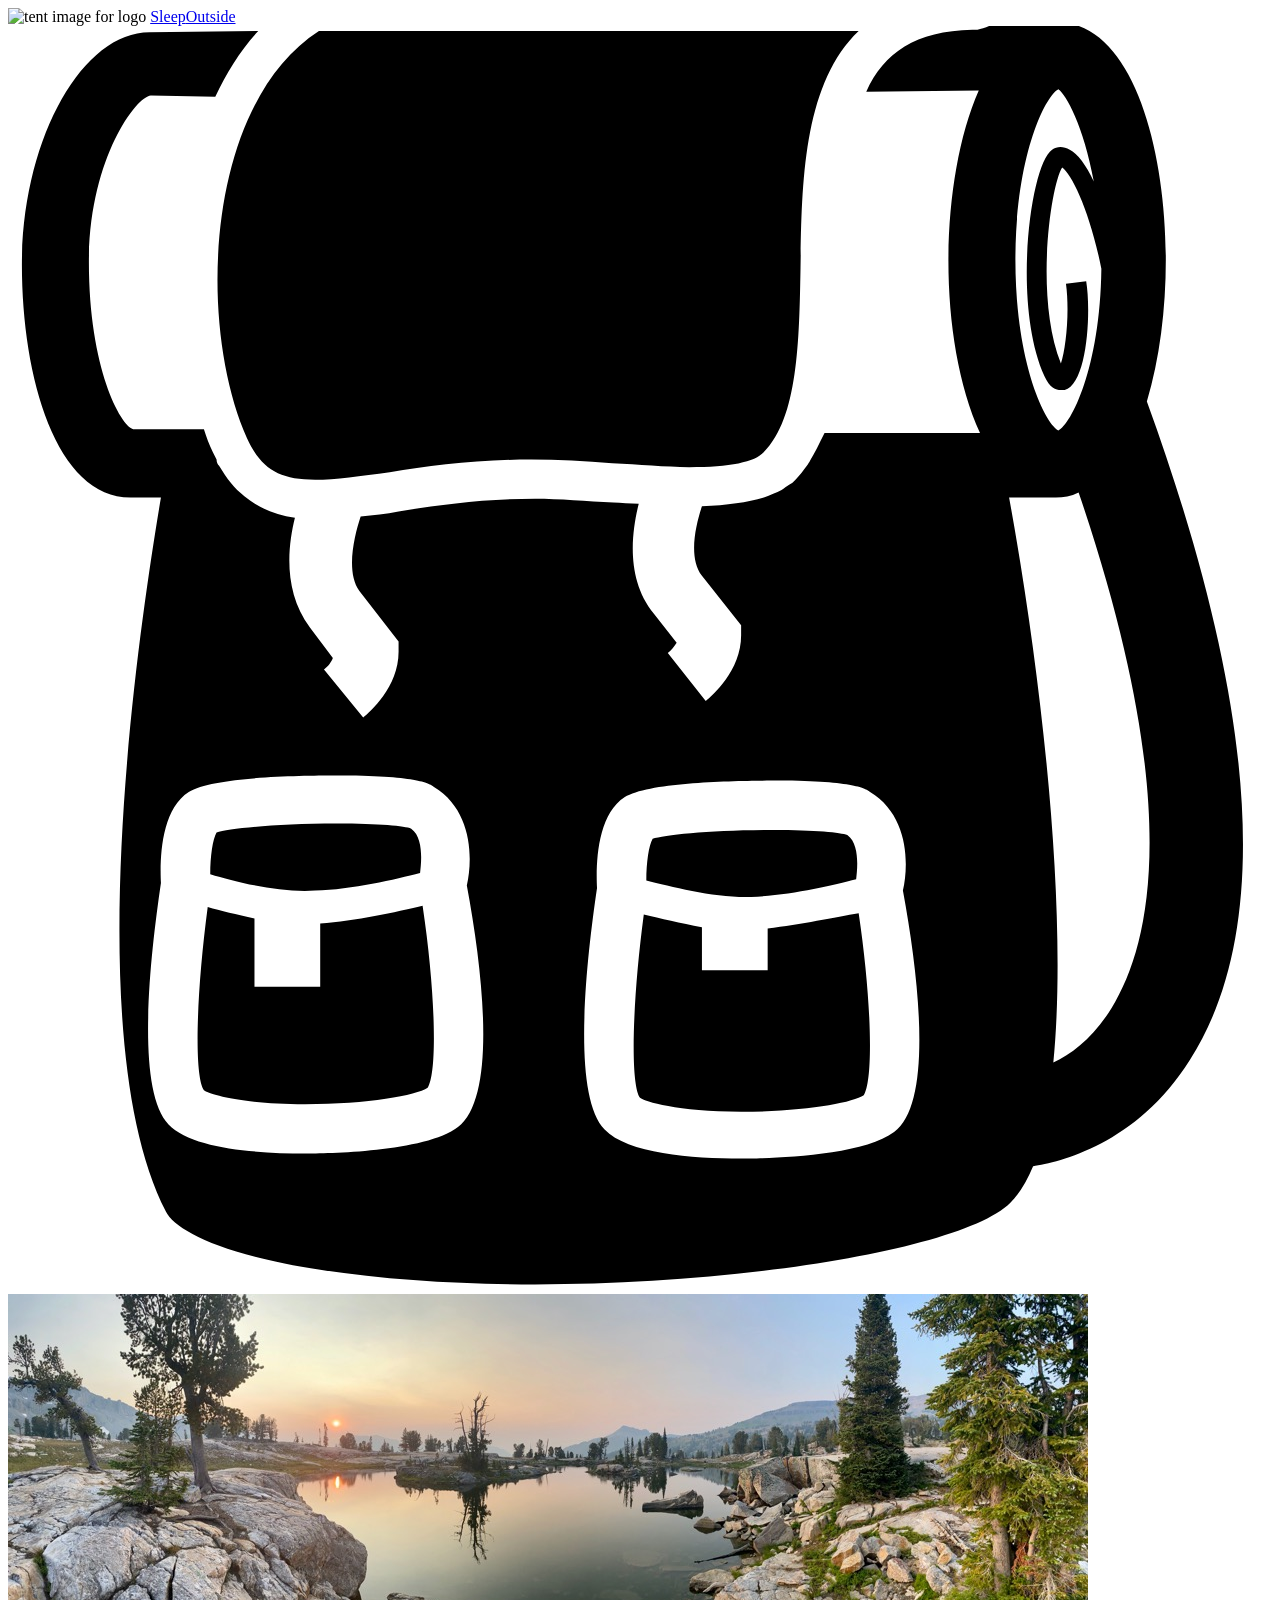
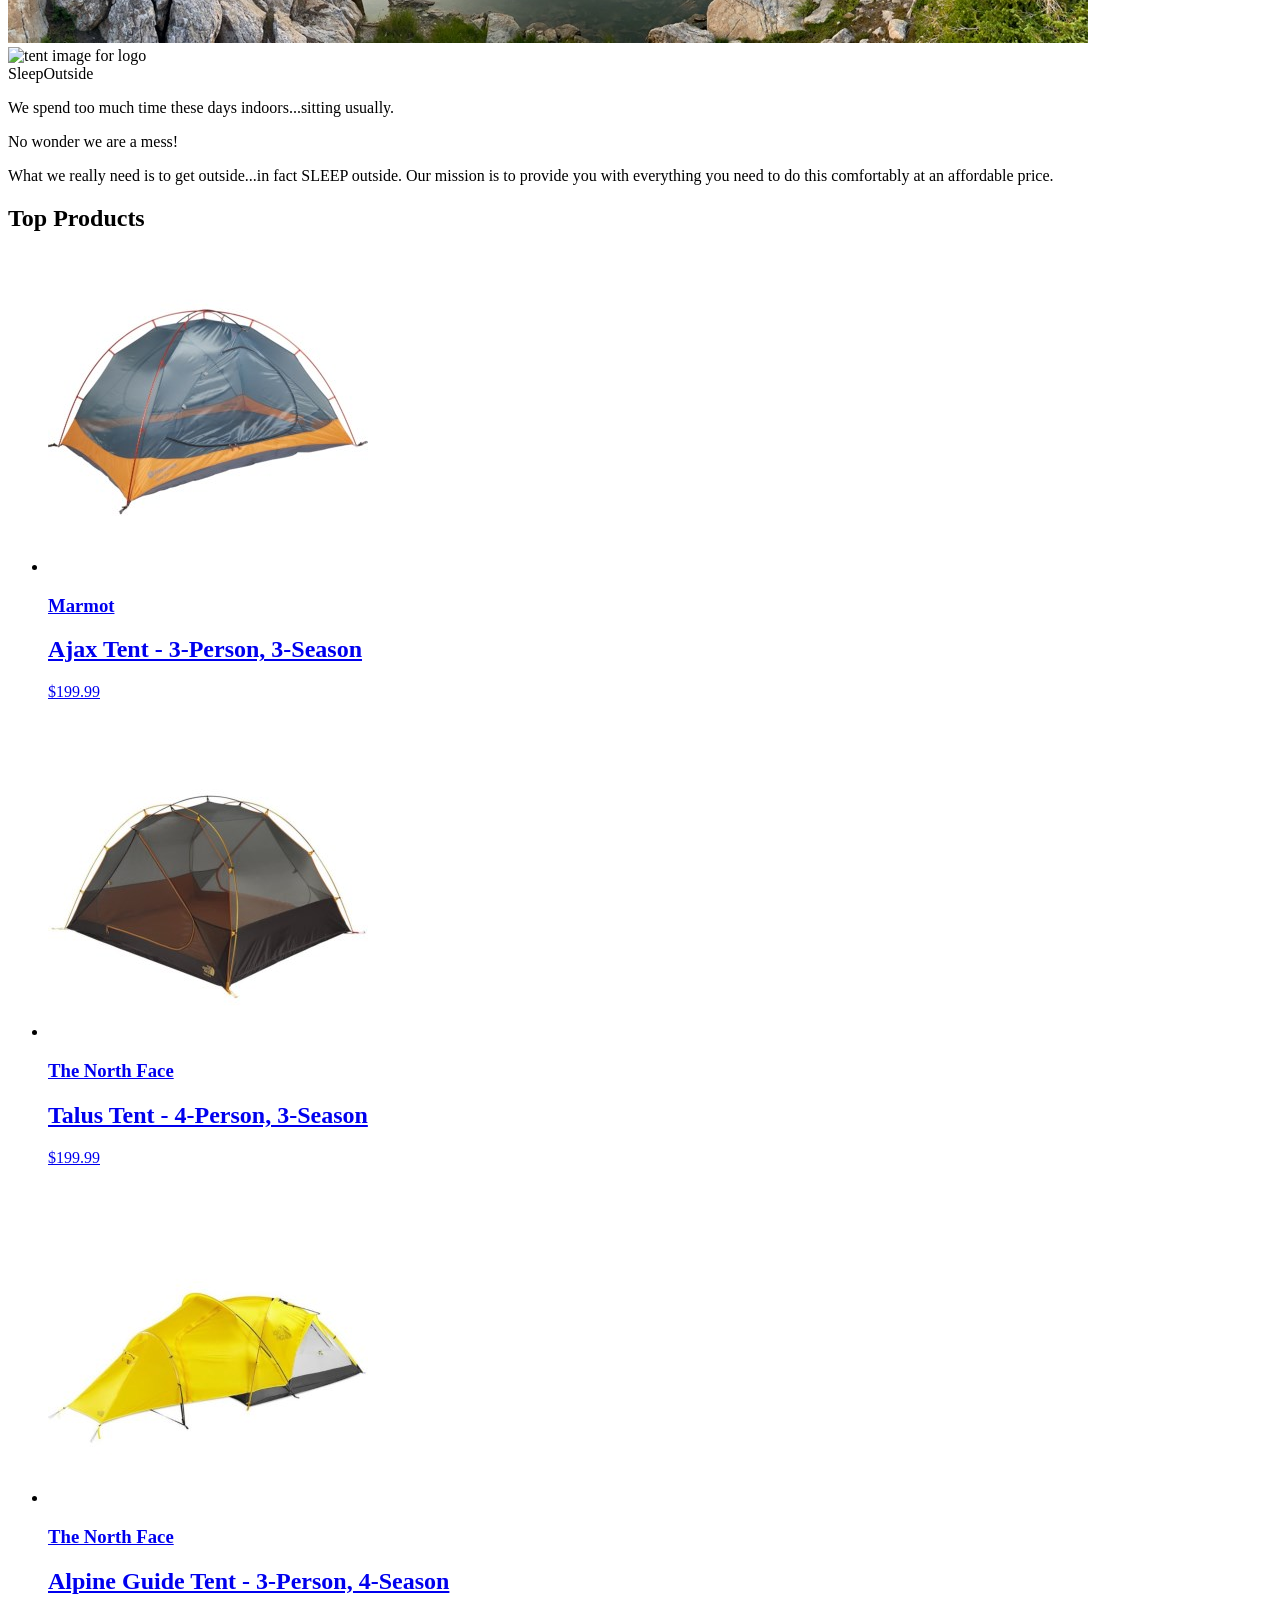
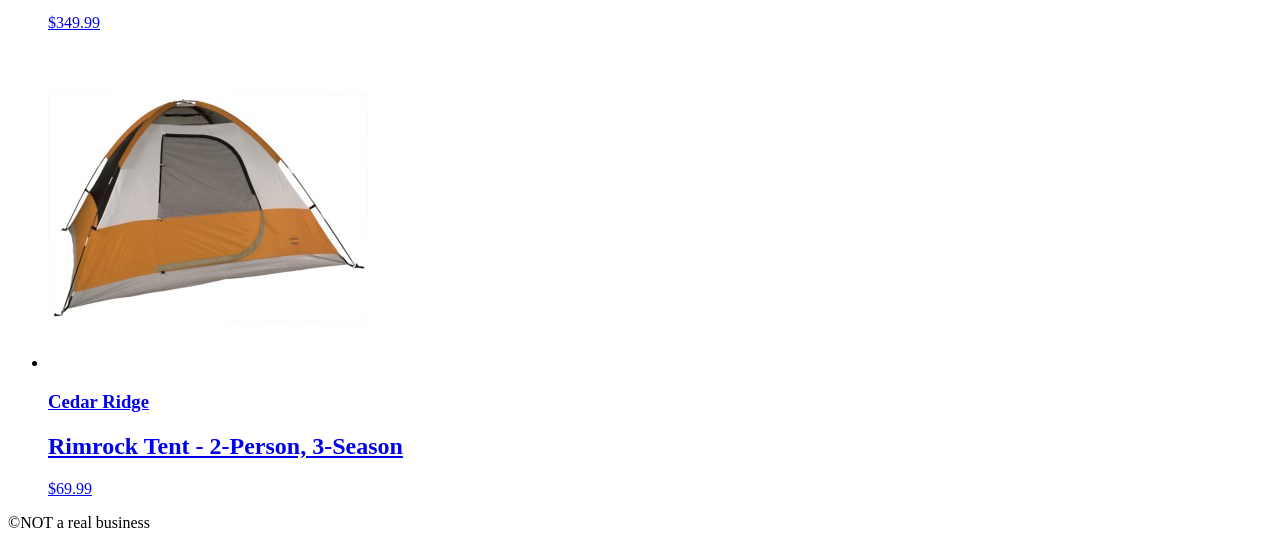
==== src/index.html @ d713ae21 "Initial commit" ====
<!DOCTYPE html>
<html lang="en">
  <head>
    <meta charset="UTF-8" />
    <meta name="viewport" content="width=device-width, initial-scale=1.0" />
    <title>Sleep Outside | Home</title>
    <link rel="stylesheet" href="/css/style.css" />
  </head>
  <body>
    <header class="divider">
      <div class="logo">
        <img src="/images/noun_Tent_2517.svg" alt="tent image for logo">
        <a href="index.html"> Sleep<span class="highlight">Outside</span></a>
      </div>
      <div class="cart">
        <a href="cart/index.html">
          
          <svg xmlns="http://www.w3.org/2000/svg" viewBox="0 0 100 100">
            <path d="M18.9 32.6c1.1 2.4 2.5 3.3 5.4 3.3 1.6 0 3.6-0.3 5.9-0.6 3.2-0.5 6.9-1 11.2-1 2.1 0 4.3 0.1 6.4 0.3 2.1 0.1 4.2 0.3 6.1 0.3 3.2 0 5.2-0.4 5.9-1.2 2.7-2.7 2.8-8.8 2.9-14.6 0.1-6.7 0.2-14.5 4.6-18.7 -0.5 0-1 0-1.6 0 -14.2 0-37.5 0-41.1 0C15.6 6.2 14.9 23.6 18.9 32.6z"/>
              <path d="M90.1 29.7c1-3.3 1.5-7.3 1.5-11.2 0-9-2.7-18.8-8.6-18.8 -0.1 0-0.2 0-0.3 0L77.8-0.1c-0.3 0.2-0.8 0.3-1.1 0.4 0 0 0 0 0 0 -0.2 0-0.3 0-0.4 0 -4.5 0.1-7 1.8-8.4 4.9l8.9-0.1c-1.6 3.6-2.4 8.7-2.4 13.5 0 4.9 0.8 9.9 2.5 13.6l-12.3 0c-0.2 0.4-0.4 0.8-0.6 1.2 -0.2 0.4-0.4 0.7-0.6 1.1 -0.1 0.1-0.1 0.2-0.2 0.3 -0.3 0.4-0.5 0.7-0.9 1.1 0 0 0 0 0 0 0 0-0.1 0.1-0.1 0.1 -0.1 0.1-0.2 0.2-0.4 0.3 -0.2 0.1-0.4 0.3-0.6 0.4 0 0 0 0 0 0 -0.4 0.2-0.9 0.4-1.4 0.6 -1.3 0.4-2.9 0.6-4.9 0.7 -0.5 1.5-1.1 4.1 0 5.5l3.1 3.9 0 0.8c0 2.8-2.3 4.8-2.8 5.2l-3-3.8c0.3-0.2 0.5-0.5 0.7-0.8l-1.8-2.3c-2.2-2.7-1.8-6.3-1.2-8.7 -0.7 0-1.4-0.1-2-0.1 -2.1-0.1-4.3-0.3-6.2-0.3 -4.1 0-7.7 0.5-10.8 1 -1 0.2-2 0.3-3 0.4 -0.5 1.5-1.2 4.4-0.1 5.9l3.1 4 0 0.8c0 2.8-2.3 4.8-2.8 5.2l-3.1-3.8c0.3-0.2 0.6-0.6 0.7-0.9l-1.8-2.4c-2.1-2.8-1.8-6.3-1.2-8.7 -1.6-0.2-2.9-0.8-4-1.7h0c-0.8-0.6-1.4-1.4-2-2.4 -0.1-0.1-0.2-0.3-0.2-0.5 -0.1-0.2-0.2-0.4-0.3-0.6 -0.3-0.6-0.5-1.2-0.7-1.8l-5.6 0c-1-0.3-3.5-4.8-3.5-13.2 0-8.1 3.7-13.1 4.9-13.2L16.4 5.6c0.9-1.9 2-3.7 3.4-5.2L11.2 0.5c-5.4 0-10.1 8.6-10.1 18.4 0 8.9 2.7 18.4 8.6 18.4h2.4c-1.8 10.7-6.6 43 0.4 56.5 0.7 1.4 4.3 3.4 12.2 4.6 20.2 3.1 49.8-0.5 54.6-5.3 0.7-0.7 1.3-1.7 1.8-2.9 2-0.3 8.2-1.7 12.4-8.4C100.1 71.5 98.9 53.9 90.1 29.7zM35.6 87.1c-2.6 2-10.5 2.1-12.1 2.1 0 0 0 0 0 0 -3.9 0-9-0.4-10.8-2.3 -2.6-2.7-1.5-13-0.6-19.1 -0.1-1.9 0-5.8 2.2-7.2 1.9-1.2 8.7-1.3 11.6-1.3 6.4 0 7.4 0.6 7.8 0.9 3 1.8 3.1 5.6 2.6 7.8C37.7 75.5 38.6 84.8 35.6 87.1zM70.1 87.5c-2.6 2-10.5 2.1-12.1 2.1 0 0 0 0 0 0 -3.9 0-9-0.4-10.8-2.3 -2.6-2.7-1.5-13-0.6-19.1 -0.1-1.9 0-5.8 2.2-7.2 1.9-1.2 8.7-1.3 11.6-1.3 6.4 0 7.4 0.6 7.8 0.9 3 1.8 3.1 5.6 2.6 7.8C72.2 76 73.1 85.3 70.1 87.5zM85.9 12.3c-0.6-1.3-1.3-2.2-1.9-2.5 -0.5-0.3-1-0.3-1.4 0 -1.7 1.1-3.2 12.2-0.6 17.9 0.4 0.9 0.9 1.1 1.3 1.1 0.1 0 0.2 0 0.3 0 1.8-0.5 2.1-6.2 1.7-8.6l-1.6 0.2c0.3 2.2 0 5.1-0.4 6.3 -2.1-5.3-0.8-14.1 0.1-15.5 0.8 0.6 2.2 3.5 3.1 8 -0.1 7.9-2.4 12.3-3.4 12.8 -1-0.5-3.4-5.2-3.4-13.5 0-8.3 2.4-13 3.4-13.5C83.7 5.4 85.1 7.9 85.9 12.3zM87.3 77.7c-1.4 2.3-3.1 3.6-4.6 4.3 1.2-12.2-1-31-3.5-44.7h3.3c0.1 0 0.3 0 0.4 0 0.6 0 1.2-0.1 1.8-0.4C92.8 60.7 90.7 72.2 87.3 77.7z"/>
              <path d="M24.7 71v5h-5.2v-5.4c-1.4-0.3-2.7-0.6-3.7-0.9 -0.9 6.8-1.1 13.3-0.3 14.5 0.4 0.3 2.9 1.1 8 1.1h0c5 0 8.8-0.7 9.7-1.3 0.8-1.3 0.6-7.7-0.4-14.4C30.7 70.1 27.5 70.8 24.7 71z"/>
              <path d="M58.8 68.9c2.9-0.1 6.4-0.9 8.3-1.4 0.1-0.8 0.3-2.8-0.7-3.5 -0.5-0.2-2.5-0.4-5.9-0.4 -4.9 0-8.6 0.4-9.5 0.7 -0.3 0.5-0.5 1.9-0.5 3.3C52.5 68.1 56 69 58.8 68.9z"/>
              <path d="M24.3 68.4c2.9-0.1 6.4-0.9 8.3-1.4 0.1-0.8 0.3-2.8-0.7-3.5 -0.5-0.2-2.5-0.4-5.9-0.4 -4.9 0-8.6 0.4-9.5 0.7 -0.3 0.5-0.5 1.9-0.5 3.3C18 67.7 21.5 68.6 24.3 68.4z"/>
              <path d="M60.1 71.4v3.3h-5.2v-3.4c-1.7-0.3-3.3-0.7-4.6-1 -0.9 6.8-1.1 13.3-0.3 14.5 0.4 0.3 2.9 1.1 8 1.1h0c5 0 8.8-0.7 9.7-1.3 0.8-1.3 0.6-7.7-0.4-14.4C65.5 70.5 62.7 71.1 60.1 71.4z"/>
        
            <!-- <text x="0" y="115" fill="#000000" font-size="5px" font-weight="bold" font-family="'Helvetica Neue', Helvetica, Arial-Unicode, Arial, Sans-serif">Created by Natalia Woodroffe</text>
            <text x="0" y="120" fill="#000000" font-size="5px" font-weight="bold" font-family="'Helvetica Neue', Helvetica, Arial-Unicode, Arial, Sans-serif">from the Noun Project</text> -->
          </svg>
        </a>
      </div>
    </header>
    <main class="divider">
      <div class="hero">
        <img
          src="/images/banner-sm.jpg"
          srcset="images/banner-sm.jpg 500w, images/banner.jpg"
          alt="image of a high mountain lake"
        />
        <div class="logo logo--square">
          <img src="/images/noun_Tent_2517.svg" alt="tent image for logo">
          <div>Sleep<span class="highlight">Outside</span></div>
        </div>
      </div>
      <section class="mission">
        <p>We spend too much time these days indoors...sitting usually.</p>
        <p>No wonder we are a mess!</p>
        <p>
          What we really need is to get outside...in fact SLEEP outside. Our
          mission is to provide you with everything you need to do this
          comfortably at an affordable price.
        </p>
      </section>
      <section class="products">
        <h2>Top Products</h2>
        <ul class="product-list">
          <li class="product-card">
            <a href="product_pages/marmot-ajax-3.html">
            <img
              src="images/tents/marmot-ajax-tent-3-person-3-season-in-pale-pumpkin-terracotta~p~880rr_01~320.jpg"
              alt="Marmot Ajax tent"
            />
            <h3 class="card__brand">Marmot</h3>
            <h2 class="card__name">Ajax Tent - 3-Person, 3-Season</h2>
            <p class="product-card__price">$199.99</p></a>
          </li>
          <li class="product-card">
            <a href="product_pages/northface-talus-4.html">
            <img
              src="images/tents/the-north-face-talus-tent-4-person-3-season-in-golden-oak-saffron-yellow~p~985rf_01~320.jpg"
              alt="Talus Tent - 4-Person, 3-Season"
            />
            <h3 class="card__brand">The North Face</h3>
            <h2 class="card__name">Talus Tent - 4-Person, 3-Season</h2>
            <p class="product-card__price">$199.99</p></a>
            </li>
          </li>
          <li class="product-card">
            <a href="product_pages/northface-alpine-3.html">
            <img
              src="images/tents/the-north-face-alpine-guide-tent-3-person-4-season-in-canary-yellow-high-rise-grey~p~985pr_01~320.jpg"
              alt="Alpine Guide Tent - 3-Person, 4-Season"
            />
            <h3 class="card__brand">The North Face</h3>
            <h2 class="card__name">
              Alpine Guide Tent - 3-Person, 4-Season
            </h2>
            <p class="product-card__price">$349.99</p></a>
          </li>
          <li class="product-card">
            <a href="product_pages/cedar-ridge-rimrock-2.html">
            <img
              src="images/tents/cedar-ridge-rimrock-tent-2-person-3-season-in-rust-clay~p~344yj_01~320.jpg"
              alt="Rimrock Tent - 2-Person, 3-Season"
            />
            <h3 class="card__brand">Cedar Ridge</h3>
            <h2 class="card__name">
              Rimrock Tent - 2-Person, 3-Season
            </h2>
            <p class="product-card__price">$69.99</p></a>
          </li>
        </ul>
      </section>
    </main>
    <footer>&copy;NOT a real business</footer>
  </body>
</html>
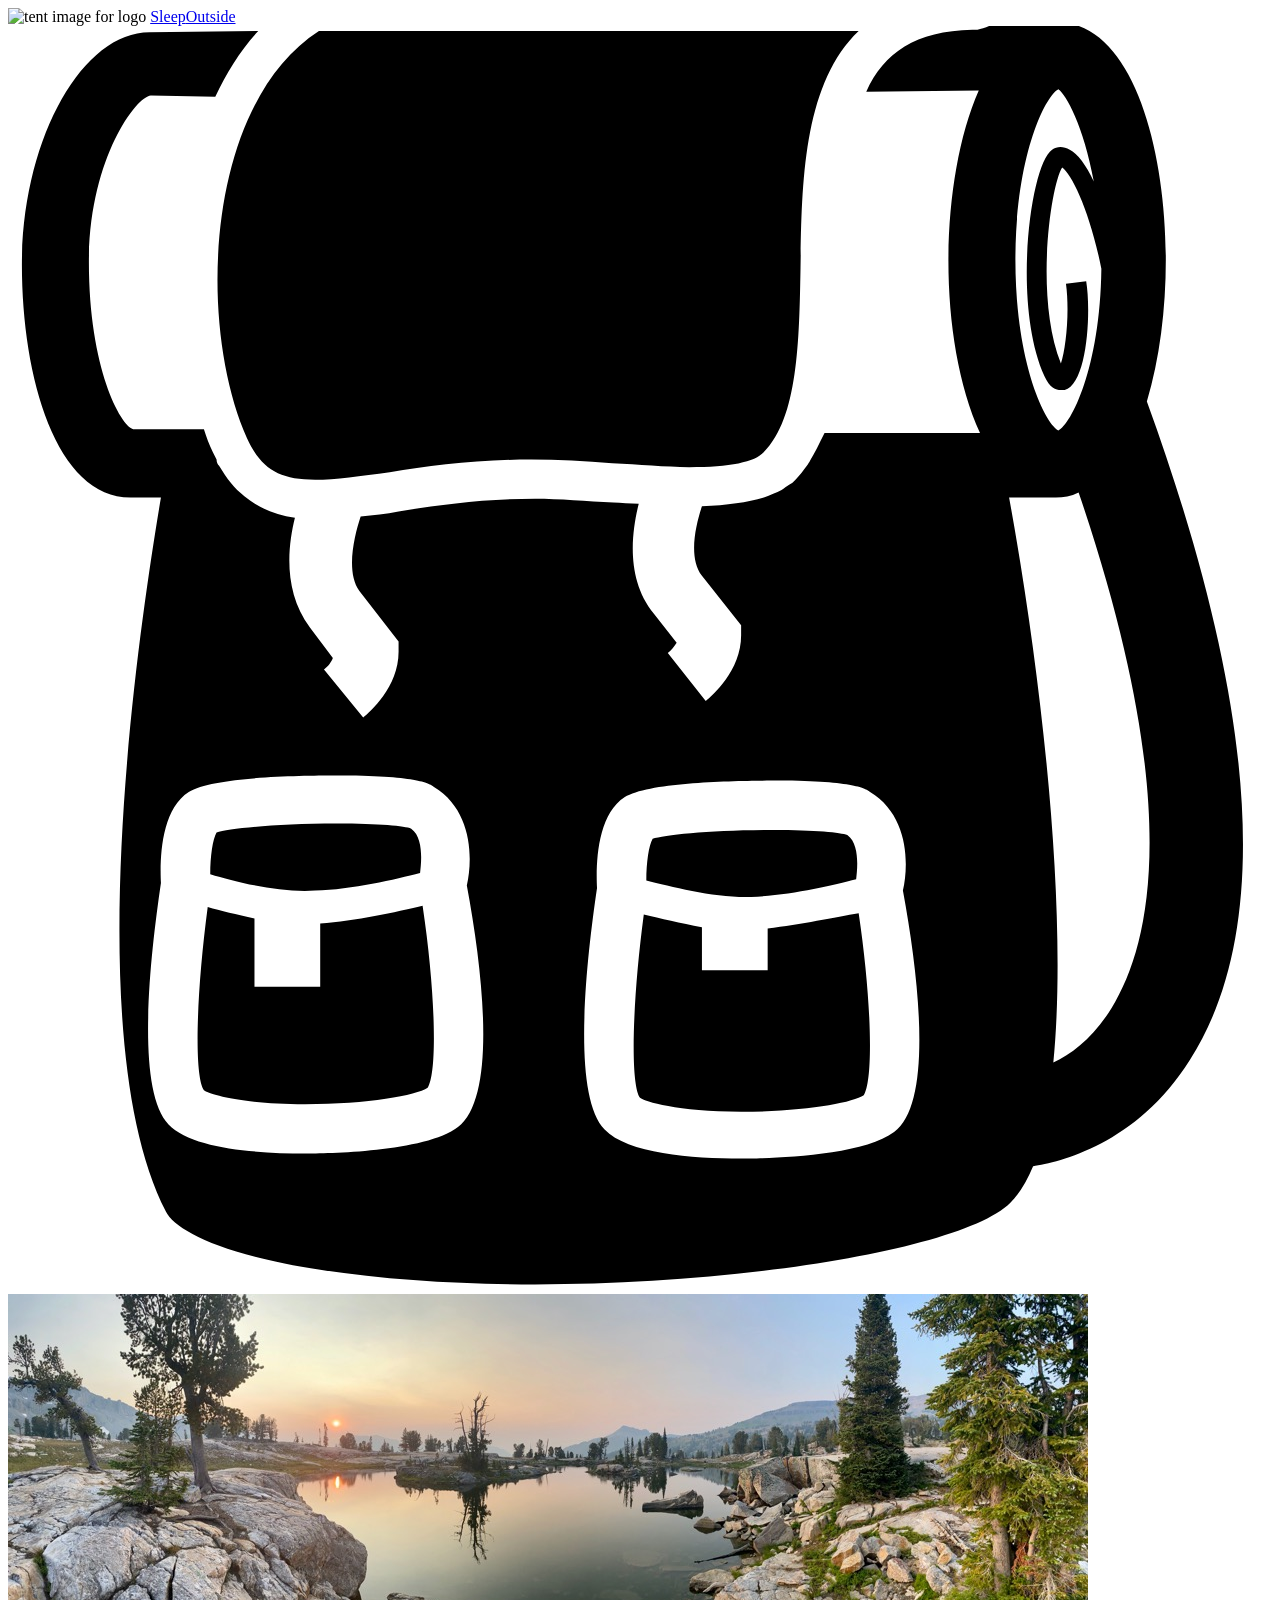
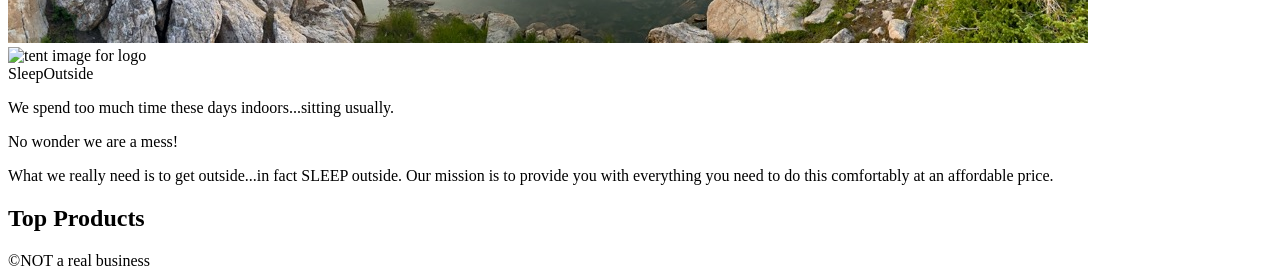
==== commit 54c84265: "Individual asignment 2" ====
--- a/src/index.html
+++ b/src/index.html
@@ -1,28 +1,40 @@
-<!DOCTYPE html>
+<!doctype html>
 <html lang="en">
   <head>
     <meta charset="UTF-8" />
     <meta name="viewport" content="width=device-width, initial-scale=1.0" />
     <title>Sleep Outside | Home</title>
     <link rel="stylesheet" href="/css/style.css" />
+    <script src="js/main.js" type="module"></script>
   </head>
   <body>
     <header class="divider">
       <div class="logo">
-        <img src="/images/noun_Tent_2517.svg" alt="tent image for logo">
+        <img src="/images/noun_Tent_2517.svg" alt="tent image for logo" />
         <a href="index.html"> Sleep<span class="highlight">Outside</span></a>
       </div>
       <div class="cart">
         <a href="cart/index.html">
-          
           <svg xmlns="http://www.w3.org/2000/svg" viewBox="0 0 100 100">
-            <path d="M18.9 32.6c1.1 2.4 2.5 3.3 5.4 3.3 1.6 0 3.6-0.3 5.9-0.6 3.2-0.5 6.9-1 11.2-1 2.1 0 4.3 0.1 6.4 0.3 2.1 0.1 4.2 0.3 6.1 0.3 3.2 0 5.2-0.4 5.9-1.2 2.7-2.7 2.8-8.8 2.9-14.6 0.1-6.7 0.2-14.5 4.6-18.7 -0.5 0-1 0-1.6 0 -14.2 0-37.5 0-41.1 0C15.6 6.2 14.9 23.6 18.9 32.6z"/>
-              <path d="M90.1 29.7c1-3.3 1.5-7.3 1.5-11.2 0-9-2.7-18.8-8.6-18.8 -0.1 0-0.2 0-0.3 0L77.8-0.1c-0.3 0.2-0.8 0.3-1.1 0.4 0 0 0 0 0 0 -0.2 0-0.3 0-0.4 0 -4.5 0.1-7 1.8-8.4 4.9l8.9-0.1c-1.6 3.6-2.4 8.7-2.4 13.5 0 4.9 0.8 9.9 2.5 13.6l-12.3 0c-0.2 0.4-0.4 0.8-0.6 1.2 -0.2 0.4-0.4 0.7-0.6 1.1 -0.1 0.1-0.1 0.2-0.2 0.3 -0.3 0.4-0.5 0.7-0.9 1.1 0 0 0 0 0 0 0 0-0.1 0.1-0.1 0.1 -0.1 0.1-0.2 0.2-0.4 0.3 -0.2 0.1-0.4 0.3-0.6 0.4 0 0 0 0 0 0 -0.4 0.2-0.9 0.4-1.4 0.6 -1.3 0.4-2.9 0.6-4.9 0.7 -0.5 1.5-1.1 4.1 0 5.5l3.1 3.9 0 0.8c0 2.8-2.3 4.8-2.8 5.2l-3-3.8c0.3-0.2 0.5-0.5 0.7-0.8l-1.8-2.3c-2.2-2.7-1.8-6.3-1.2-8.7 -0.7 0-1.4-0.1-2-0.1 -2.1-0.1-4.3-0.3-6.2-0.3 -4.1 0-7.7 0.5-10.8 1 -1 0.2-2 0.3-3 0.4 -0.5 1.5-1.2 4.4-0.1 5.9l3.1 4 0 0.8c0 2.8-2.3 4.8-2.8 5.2l-3.1-3.8c0.3-0.2 0.6-0.6 0.7-0.9l-1.8-2.4c-2.1-2.8-1.8-6.3-1.2-8.7 -1.6-0.2-2.9-0.8-4-1.7h0c-0.8-0.6-1.4-1.4-2-2.4 -0.1-0.1-0.2-0.3-0.2-0.5 -0.1-0.2-0.2-0.4-0.3-0.6 -0.3-0.6-0.5-1.2-0.7-1.8l-5.6 0c-1-0.3-3.5-4.8-3.5-13.2 0-8.1 3.7-13.1 4.9-13.2L16.4 5.6c0.9-1.9 2-3.7 3.4-5.2L11.2 0.5c-5.4 0-10.1 8.6-10.1 18.4 0 8.9 2.7 18.4 8.6 18.4h2.4c-1.8 10.7-6.6 43 0.4 56.5 0.7 1.4 4.3 3.4 12.2 4.6 20.2 3.1 49.8-0.5 54.6-5.3 0.7-0.7 1.3-1.7 1.8-2.9 2-0.3 8.2-1.7 12.4-8.4C100.1 71.5 98.9 53.9 90.1 29.7zM35.6 87.1c-2.6 2-10.5 2.1-12.1 2.1 0 0 0 0 0 0 -3.9 0-9-0.4-10.8-2.3 -2.6-2.7-1.5-13-0.6-19.1 -0.1-1.9 0-5.8 2.2-7.2 1.9-1.2 8.7-1.3 11.6-1.3 6.4 0 7.4 0.6 7.8 0.9 3 1.8 3.1 5.6 2.6 7.8C37.7 75.5 38.6 84.8 35.6 87.1zM70.1 87.5c-2.6 2-10.5 2.1-12.1 2.1 0 0 0 0 0 0 -3.9 0-9-0.4-10.8-2.3 -2.6-2.7-1.5-13-0.6-19.1 -0.1-1.9 0-5.8 2.2-7.2 1.9-1.2 8.7-1.3 11.6-1.3 6.4 0 7.4 0.6 7.8 0.9 3 1.8 3.1 5.6 2.6 7.8C72.2 76 73.1 85.3 70.1 87.5zM85.9 12.3c-0.6-1.3-1.3-2.2-1.9-2.5 -0.5-0.3-1-0.3-1.4 0 -1.7 1.1-3.2 12.2-0.6 17.9 0.4 0.9 0.9 1.1 1.3 1.1 0.1 0 0.2 0 0.3 0 1.8-0.5 2.1-6.2 1.7-8.6l-1.6 0.2c0.3 2.2 0 5.1-0.4 6.3 -2.1-5.3-0.8-14.1 0.1-15.5 0.8 0.6 2.2 3.5 3.1 8 -0.1 7.9-2.4 12.3-3.4 12.8 -1-0.5-3.4-5.2-3.4-13.5 0-8.3 2.4-13 3.4-13.5C83.7 5.4 85.1 7.9 85.9 12.3zM87.3 77.7c-1.4 2.3-3.1 3.6-4.6 4.3 1.2-12.2-1-31-3.5-44.7h3.3c0.1 0 0.3 0 0.4 0 0.6 0 1.2-0.1 1.8-0.4C92.8 60.7 90.7 72.2 87.3 77.7z"/>
-              <path d="M24.7 71v5h-5.2v-5.4c-1.4-0.3-2.7-0.6-3.7-0.9 -0.9 6.8-1.1 13.3-0.3 14.5 0.4 0.3 2.9 1.1 8 1.1h0c5 0 8.8-0.7 9.7-1.3 0.8-1.3 0.6-7.7-0.4-14.4C30.7 70.1 27.5 70.8 24.7 71z"/>
-              <path d="M58.8 68.9c2.9-0.1 6.4-0.9 8.3-1.4 0.1-0.8 0.3-2.8-0.7-3.5 -0.5-0.2-2.5-0.4-5.9-0.4 -4.9 0-8.6 0.4-9.5 0.7 -0.3 0.5-0.5 1.9-0.5 3.3C52.5 68.1 56 69 58.8 68.9z"/>
-              <path d="M24.3 68.4c2.9-0.1 6.4-0.9 8.3-1.4 0.1-0.8 0.3-2.8-0.7-3.5 -0.5-0.2-2.5-0.4-5.9-0.4 -4.9 0-8.6 0.4-9.5 0.7 -0.3 0.5-0.5 1.9-0.5 3.3C18 67.7 21.5 68.6 24.3 68.4z"/>
-              <path d="M60.1 71.4v3.3h-5.2v-3.4c-1.7-0.3-3.3-0.7-4.6-1 -0.9 6.8-1.1 13.3-0.3 14.5 0.4 0.3 2.9 1.1 8 1.1h0c5 0 8.8-0.7 9.7-1.3 0.8-1.3 0.6-7.7-0.4-14.4C65.5 70.5 62.7 71.1 60.1 71.4z"/>
-        
+            <path
+              d="M18.9 32.6c1.1 2.4 2.5 3.3 5.4 3.3 1.6 0 3.6-0.3 5.9-0.6 3.2-0.5 6.9-1 11.2-1 2.1 0 4.3 0.1 6.4 0.3 2.1 0.1 4.2 0.3 6.1 0.3 3.2 0 5.2-0.4 5.9-1.2 2.7-2.7 2.8-8.8 2.9-14.6 0.1-6.7 0.2-14.5 4.6-18.7 -0.5 0-1 0-1.6 0 -14.2 0-37.5 0-41.1 0C15.6 6.2 14.9 23.6 18.9 32.6z"
+            />
+            <path
+              d="M90.1 29.7c1-3.3 1.5-7.3 1.5-11.2 0-9-2.7-18.8-8.6-18.8 -0.1 0-0.2 0-0.3 0L77.8-0.1c-0.3 0.2-0.8 0.3-1.1 0.4 0 0 0 0 0 0 -0.2 0-0.3 0-0.4 0 -4.5 0.1-7 1.8-8.4 4.9l8.9-0.1c-1.6 3.6-2.4 8.7-2.4 13.5 0 4.9 0.8 9.9 2.5 13.6l-12.3 0c-0.2 0.4-0.4 0.8-0.6 1.2 -0.2 0.4-0.4 0.7-0.6 1.1 -0.1 0.1-0.1 0.2-0.2 0.3 -0.3 0.4-0.5 0.7-0.9 1.1 0 0 0 0 0 0 0 0-0.1 0.1-0.1 0.1 -0.1 0.1-0.2 0.2-0.4 0.3 -0.2 0.1-0.4 0.3-0.6 0.4 0 0 0 0 0 0 -0.4 0.2-0.9 0.4-1.4 0.6 -1.3 0.4-2.9 0.6-4.9 0.7 -0.5 1.5-1.1 4.1 0 5.5l3.1 3.9 0 0.8c0 2.8-2.3 4.8-2.8 5.2l-3-3.8c0.3-0.2 0.5-0.5 0.7-0.8l-1.8-2.3c-2.2-2.7-1.8-6.3-1.2-8.7 -0.7 0-1.4-0.1-2-0.1 -2.1-0.1-4.3-0.3-6.2-0.3 -4.1 0-7.7 0.5-10.8 1 -1 0.2-2 0.3-3 0.4 -0.5 1.5-1.2 4.4-0.1 5.9l3.1 4 0 0.8c0 2.8-2.3 4.8-2.8 5.2l-3.1-3.8c0.3-0.2 0.6-0.6 0.7-0.9l-1.8-2.4c-2.1-2.8-1.8-6.3-1.2-8.7 -1.6-0.2-2.9-0.8-4-1.7h0c-0.8-0.6-1.4-1.4-2-2.4 -0.1-0.1-0.2-0.3-0.2-0.5 -0.1-0.2-0.2-0.4-0.3-0.6 -0.3-0.6-0.5-1.2-0.7-1.8l-5.6 0c-1-0.3-3.5-4.8-3.5-13.2 0-8.1 3.7-13.1 4.9-13.2L16.4 5.6c0.9-1.9 2-3.7 3.4-5.2L11.2 0.5c-5.4 0-10.1 8.6-10.1 18.4 0 8.9 2.7 18.4 8.6 18.4h2.4c-1.8 10.7-6.6 43 0.4 56.5 0.7 1.4 4.3 3.4 12.2 4.6 20.2 3.1 49.8-0.5 54.6-5.3 0.7-0.7 1.3-1.7 1.8-2.9 2-0.3 8.2-1.7 12.4-8.4C100.1 71.5 98.9 53.9 90.1 29.7zM35.6 87.1c-2.6 2-10.5 2.1-12.1 2.1 0 0 0 0 0 0 -3.9 0-9-0.4-10.8-2.3 -2.6-2.7-1.5-13-0.6-19.1 -0.1-1.9 0-5.8 2.2-7.2 1.9-1.2 8.7-1.3 11.6-1.3 6.4 0 7.4 0.6 7.8 0.9 3 1.8 3.1 5.6 2.6 7.8C37.7 75.5 38.6 84.8 35.6 87.1zM70.1 87.5c-2.6 2-10.5 2.1-12.1 2.1 0 0 0 0 0 0 -3.9 0-9-0.4-10.8-2.3 -2.6-2.7-1.5-13-0.6-19.1 -0.1-1.9 0-5.8 2.2-7.2 1.9-1.2 8.7-1.3 11.6-1.3 6.4 0 7.4 0.6 7.8 0.9 3 1.8 3.1 5.6 2.6 7.8C72.2 76 73.1 85.3 70.1 87.5zM85.9 12.3c-0.6-1.3-1.3-2.2-1.9-2.5 -0.5-0.3-1-0.3-1.4 0 -1.7 1.1-3.2 12.2-0.6 17.9 0.4 0.9 0.9 1.1 1.3 1.1 0.1 0 0.2 0 0.3 0 1.8-0.5 2.1-6.2 1.7-8.6l-1.6 0.2c0.3 2.2 0 5.1-0.4 6.3 -2.1-5.3-0.8-14.1 0.1-15.5 0.8 0.6 2.2 3.5 3.1 8 -0.1 7.9-2.4 12.3-3.4 12.8 -1-0.5-3.4-5.2-3.4-13.5 0-8.3 2.4-13 3.4-13.5C83.7 5.4 85.1 7.9 85.9 12.3zM87.3 77.7c-1.4 2.3-3.1 3.6-4.6 4.3 1.2-12.2-1-31-3.5-44.7h3.3c0.1 0 0.3 0 0.4 0 0.6 0 1.2-0.1 1.8-0.4C92.8 60.7 90.7 72.2 87.3 77.7z"
+            />
+            <path
+              d="M24.7 71v5h-5.2v-5.4c-1.4-0.3-2.7-0.6-3.7-0.9 -0.9 6.8-1.1 13.3-0.3 14.5 0.4 0.3 2.9 1.1 8 1.1h0c5 0 8.8-0.7 9.7-1.3 0.8-1.3 0.6-7.7-0.4-14.4C30.7 70.1 27.5 70.8 24.7 71z"
+            />
+            <path
+              d="M58.8 68.9c2.9-0.1 6.4-0.9 8.3-1.4 0.1-0.8 0.3-2.8-0.7-3.5 -0.5-0.2-2.5-0.4-5.9-0.4 -4.9 0-8.6 0.4-9.5 0.7 -0.3 0.5-0.5 1.9-0.5 3.3C52.5 68.1 56 69 58.8 68.9z"
+            />
+            <path
+              d="M24.3 68.4c2.9-0.1 6.4-0.9 8.3-1.4 0.1-0.8 0.3-2.8-0.7-3.5 -0.5-0.2-2.5-0.4-5.9-0.4 -4.9 0-8.6 0.4-9.5 0.7 -0.3 0.5-0.5 1.9-0.5 3.3C18 67.7 21.5 68.6 24.3 68.4z"
+            />
+            <path
+              d="M60.1 71.4v3.3h-5.2v-3.4c-1.7-0.3-3.3-0.7-4.6-1 -0.9 6.8-1.1 13.3-0.3 14.5 0.4 0.3 2.9 1.1 8 1.1h0c5 0 8.8-0.7 9.7-1.3 0.8-1.3 0.6-7.7-0.4-14.4C65.5 70.5 62.7 71.1 60.1 71.4z"
+            />
+
             <!-- <text x="0" y="115" fill="#000000" font-size="5px" font-weight="bold" font-family="'Helvetica Neue', Helvetica, Arial-Unicode, Arial, Sans-serif">Created by Natalia Woodroffe</text>
             <text x="0" y="120" fill="#000000" font-size="5px" font-weight="bold" font-family="'Helvetica Neue', Helvetica, Arial-Unicode, Arial, Sans-serif">from the Noun Project</text> -->
           </svg>
@@ -37,7 +49,7 @@
           alt="image of a high mountain lake"
         />
         <div class="logo logo--square">
-          <img src="/images/noun_Tent_2517.svg" alt="tent image for logo">
+          <img src="/images/noun_Tent_2517.svg" alt="tent image for logo" />
           <div>Sleep<span class="highlight">Outside</span></div>
         </div>
       </div>
@@ -53,51 +65,6 @@
       <section class="products">
         <h2>Top Products</h2>
         <ul class="product-list">
-          <li class="product-card">
-            <a href="product_pages/marmot-ajax-3.html">
-            <img
-              src="images/tents/marmot-ajax-tent-3-person-3-season-in-pale-pumpkin-terracotta~p~880rr_01~320.jpg"
-              alt="Marmot Ajax tent"
-            />
-            <h3 class="card__brand">Marmot</h3>
-            <h2 class="card__name">Ajax Tent - 3-Person, 3-Season</h2>
-            <p class="product-card__price">$199.99</p></a>
-          </li>
-          <li class="product-card">
-            <a href="product_pages/northface-talus-4.html">
-            <img
-              src="images/tents/the-north-face-talus-tent-4-person-3-season-in-golden-oak-saffron-yellow~p~985rf_01~320.jpg"
-              alt="Talus Tent - 4-Person, 3-Season"
-            />
-            <h3 class="card__brand">The North Face</h3>
-            <h2 class="card__name">Talus Tent - 4-Person, 3-Season</h2>
-            <p class="product-card__price">$199.99</p></a>
-            </li>
-          </li>
-          <li class="product-card">
-            <a href="product_pages/northface-alpine-3.html">
-            <img
-              src="images/tents/the-north-face-alpine-guide-tent-3-person-4-season-in-canary-yellow-high-rise-grey~p~985pr_01~320.jpg"
-              alt="Alpine Guide Tent - 3-Person, 4-Season"
-            />
-            <h3 class="card__brand">The North Face</h3>
-            <h2 class="card__name">
-              Alpine Guide Tent - 3-Person, 4-Season
-            </h2>
-            <p class="product-card__price">$349.99</p></a>
-          </li>
-          <li class="product-card">
-            <a href="product_pages/cedar-ridge-rimrock-2.html">
-            <img
-              src="images/tents/cedar-ridge-rimrock-tent-2-person-3-season-in-rust-clay~p~344yj_01~320.jpg"
-              alt="Rimrock Tent - 2-Person, 3-Season"
-            />
-            <h3 class="card__brand">Cedar Ridge</h3>
-            <h2 class="card__name">
-              Rimrock Tent - 2-Person, 3-Season
-            </h2>
-            <p class="product-card__price">$69.99</p></a>
-          </li>
         </ul>
       </section>
     </main>
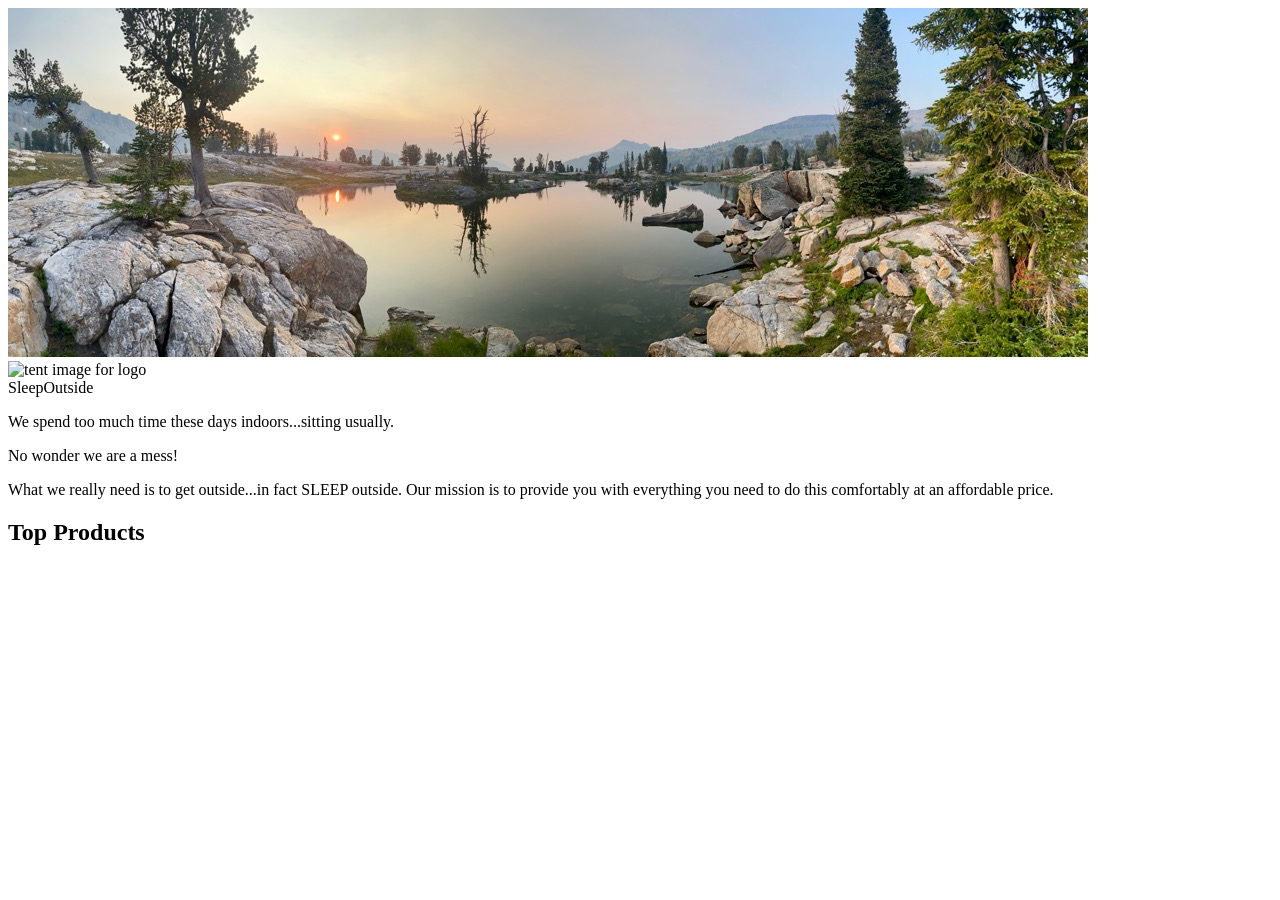
==== commit b9db4fb2: "Team Activity week 3" ====
--- a/src/index.html
+++ b/src/index.html
@@ -8,39 +8,7 @@
     <script src="js/main.js" type="module"></script>
   </head>
   <body>
-    <header class="divider">
-      <div class="logo">
-        <img src="/images/noun_Tent_2517.svg" alt="tent image for logo" />
-        <a href="index.html"> Sleep<span class="highlight">Outside</span></a>
-      </div>
-      <div class="cart">
-        <a href="cart/index.html">
-          <svg xmlns="http://www.w3.org/2000/svg" viewBox="0 0 100 100">
-            <path
-              d="M18.9 32.6c1.1 2.4 2.5 3.3 5.4 3.3 1.6 0 3.6-0.3 5.9-0.6 3.2-0.5 6.9-1 11.2-1 2.1 0 4.3 0.1 6.4 0.3 2.1 0.1 4.2 0.3 6.1 0.3 3.2 0 5.2-0.4 5.9-1.2 2.7-2.7 2.8-8.8 2.9-14.6 0.1-6.7 0.2-14.5 4.6-18.7 -0.5 0-1 0-1.6 0 -14.2 0-37.5 0-41.1 0C15.6 6.2 14.9 23.6 18.9 32.6z"
-            />
-            <path
-              d="M90.1 29.7c1-3.3 1.5-7.3 1.5-11.2 0-9-2.7-18.8-8.6-18.8 -0.1 0-0.2 0-0.3 0L77.8-0.1c-0.3 0.2-0.8 0.3-1.1 0.4 0 0 0 0 0 0 -0.2 0-0.3 0-0.4 0 -4.5 0.1-7 1.8-8.4 4.9l8.9-0.1c-1.6 3.6-2.4 8.7-2.4 13.5 0 4.9 0.8 9.9 2.5 13.6l-12.3 0c-0.2 0.4-0.4 0.8-0.6 1.2 -0.2 0.4-0.4 0.7-0.6 1.1 -0.1 0.1-0.1 0.2-0.2 0.3 -0.3 0.4-0.5 0.7-0.9 1.1 0 0 0 0 0 0 0 0-0.1 0.1-0.1 0.1 -0.1 0.1-0.2 0.2-0.4 0.3 -0.2 0.1-0.4 0.3-0.6 0.4 0 0 0 0 0 0 -0.4 0.2-0.9 0.4-1.4 0.6 -1.3 0.4-2.9 0.6-4.9 0.7 -0.5 1.5-1.1 4.1 0 5.5l3.1 3.9 0 0.8c0 2.8-2.3 4.8-2.8 5.2l-3-3.8c0.3-0.2 0.5-0.5 0.7-0.8l-1.8-2.3c-2.2-2.7-1.8-6.3-1.2-8.7 -0.7 0-1.4-0.1-2-0.1 -2.1-0.1-4.3-0.3-6.2-0.3 -4.1 0-7.7 0.5-10.8 1 -1 0.2-2 0.3-3 0.4 -0.5 1.5-1.2 4.4-0.1 5.9l3.1 4 0 0.8c0 2.8-2.3 4.8-2.8 5.2l-3.1-3.8c0.3-0.2 0.6-0.6 0.7-0.9l-1.8-2.4c-2.1-2.8-1.8-6.3-1.2-8.7 -1.6-0.2-2.9-0.8-4-1.7h0c-0.8-0.6-1.4-1.4-2-2.4 -0.1-0.1-0.2-0.3-0.2-0.5 -0.1-0.2-0.2-0.4-0.3-0.6 -0.3-0.6-0.5-1.2-0.7-1.8l-5.6 0c-1-0.3-3.5-4.8-3.5-13.2 0-8.1 3.7-13.1 4.9-13.2L16.4 5.6c0.9-1.9 2-3.7 3.4-5.2L11.2 0.5c-5.4 0-10.1 8.6-10.1 18.4 0 8.9 2.7 18.4 8.6 18.4h2.4c-1.8 10.7-6.6 43 0.4 56.5 0.7 1.4 4.3 3.4 12.2 4.6 20.2 3.1 49.8-0.5 54.6-5.3 0.7-0.7 1.3-1.7 1.8-2.9 2-0.3 8.2-1.7 12.4-8.4C100.1 71.5 98.9 53.9 90.1 29.7zM35.6 87.1c-2.6 2-10.5 2.1-12.1 2.1 0 0 0 0 0 0 -3.9 0-9-0.4-10.8-2.3 -2.6-2.7-1.5-13-0.6-19.1 -0.1-1.9 0-5.8 2.2-7.2 1.9-1.2 8.7-1.3 11.6-1.3 6.4 0 7.4 0.6 7.8 0.9 3 1.8 3.1 5.6 2.6 7.8C37.7 75.5 38.6 84.8 35.6 87.1zM70.1 87.5c-2.6 2-10.5 2.1-12.1 2.1 0 0 0 0 0 0 -3.9 0-9-0.4-10.8-2.3 -2.6-2.7-1.5-13-0.6-19.1 -0.1-1.9 0-5.8 2.2-7.2 1.9-1.2 8.7-1.3 11.6-1.3 6.4 0 7.4 0.6 7.8 0.9 3 1.8 3.1 5.6 2.6 7.8C72.2 76 73.1 85.3 70.1 87.5zM85.9 12.3c-0.6-1.3-1.3-2.2-1.9-2.5 -0.5-0.3-1-0.3-1.4 0 -1.7 1.1-3.2 12.2-0.6 17.9 0.4 0.9 0.9 1.1 1.3 1.1 0.1 0 0.2 0 0.3 0 1.8-0.5 2.1-6.2 1.7-8.6l-1.6 0.2c0.3 2.2 0 5.1-0.4 6.3 -2.1-5.3-0.8-14.1 0.1-15.5 0.8 0.6 2.2 3.5 3.1 8 -0.1 7.9-2.4 12.3-3.4 12.8 -1-0.5-3.4-5.2-3.4-13.5 0-8.3 2.4-13 3.4-13.5C83.7 5.4 85.1 7.9 85.9 12.3zM87.3 77.7c-1.4 2.3-3.1 3.6-4.6 4.3 1.2-12.2-1-31-3.5-44.7h3.3c0.1 0 0.3 0 0.4 0 0.6 0 1.2-0.1 1.8-0.4C92.8 60.7 90.7 72.2 87.3 77.7z"
-            />
-            <path
-              d="M24.7 71v5h-5.2v-5.4c-1.4-0.3-2.7-0.6-3.7-0.9 -0.9 6.8-1.1 13.3-0.3 14.5 0.4 0.3 2.9 1.1 8 1.1h0c5 0 8.8-0.7 9.7-1.3 0.8-1.3 0.6-7.7-0.4-14.4C30.7 70.1 27.5 70.8 24.7 71z"
-            />
-            <path
-              d="M58.8 68.9c2.9-0.1 6.4-0.9 8.3-1.4 0.1-0.8 0.3-2.8-0.7-3.5 -0.5-0.2-2.5-0.4-5.9-0.4 -4.9 0-8.6 0.4-9.5 0.7 -0.3 0.5-0.5 1.9-0.5 3.3C52.5 68.1 56 69 58.8 68.9z"
-            />
-            <path
-              d="M24.3 68.4c2.9-0.1 6.4-0.9 8.3-1.4 0.1-0.8 0.3-2.8-0.7-3.5 -0.5-0.2-2.5-0.4-5.9-0.4 -4.9 0-8.6 0.4-9.5 0.7 -0.3 0.5-0.5 1.9-0.5 3.3C18 67.7 21.5 68.6 24.3 68.4z"
-            />
-            <path
-              d="M60.1 71.4v3.3h-5.2v-3.4c-1.7-0.3-3.3-0.7-4.6-1 -0.9 6.8-1.1 13.3-0.3 14.5 0.4 0.3 2.9 1.1 8 1.1h0c5 0 8.8-0.7 9.7-1.3 0.8-1.3 0.6-7.7-0.4-14.4C65.5 70.5 62.7 71.1 60.1 71.4z"
-            />
-
-            <!-- <text x="0" y="115" fill="#000000" font-size="5px" font-weight="bold" font-family="'Helvetica Neue', Helvetica, Arial-Unicode, Arial, Sans-serif">Created by Natalia Woodroffe</text>
-            <text x="0" y="120" fill="#000000" font-size="5px" font-weight="bold" font-family="'Helvetica Neue', Helvetica, Arial-Unicode, Arial, Sans-serif">from the Noun Project</text> -->
-          </svg>
-        </a>
-      </div>
-    </header>
+    <header class="divider" id="header"></header>
     <main class="divider">
       <div class="hero">
         <img
@@ -64,10 +32,9 @@
       </section>
       <section class="products">
         <h2>Top Products</h2>
-        <ul class="product-list">
-        </ul>
+        <ul class="product-list"></ul>
       </section>
     </main>
-    <footer>&copy;NOT a real business</footer>
+    <footer id="footer"></footer>
   </body>
 </html>
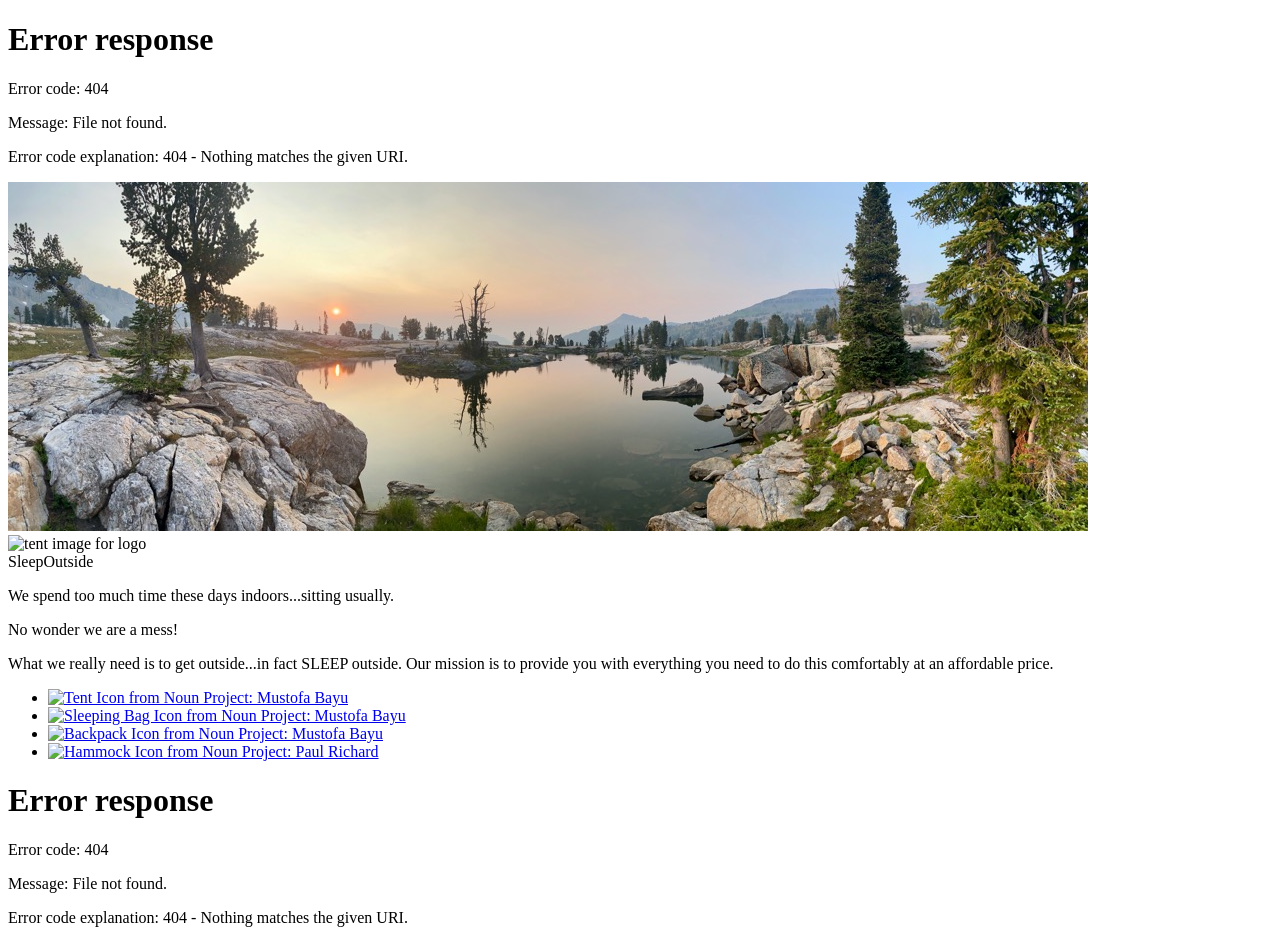
==== commit b6a9ba9a: "Individual Activity Week 3 AAPD" ====
--- a/src/index.html
+++ b/src/index.html
@@ -31,8 +31,40 @@
         </p>
       </section>
       <section class="products">
-        <h2>Top Products</h2>
-        <ul class="product-list"></ul>
+        <ul class="product-categories">
+          <li>
+            <a href=" /product-listing/index.html?category=tents">
+              <img
+                src="https://byui-cit.github.io/wdd330/images/category-icons/noun_Tent_3544767.svg"
+                alt="Tent Icon from Noun Project: Mustofa Bayu"
+              />
+            </a>
+          </li>
+          <li>
+            <a href=" /product-listing/index.html?category=sleeping-bags">
+              <img
+                src="https://byui-cit.github.io/wdd330/images/category-icons/noun_Sleeping%20Bag_3544775.svg"
+                alt="Sleeping Bag Icon from Noun Project: Mustofa Bayu"
+              />
+            </a>
+          </li>
+          <li>
+            <a href=" /product-listing/index.html?category=backpacks">
+              <img
+                src="https://byui-cit.github.io/wdd330/images/category-icons/noun_carrier%20bag_3544771.svg"
+                alt="Backpack Icon from Noun Project: Mustofa Bayu"
+              />
+            </a>
+          </li>
+          <li>
+            <a href=" /product-listing/index.html?category=hammocks">
+              <img
+                src="https://byui-cit.github.io/wdd330/images/category-icons/noun_Hammock_791143.svg"
+                alt="Hammock Icon from Noun Project: Paul Richard"
+              />
+            </a>
+          </li>
+        </ul>
       </section>
     </main>
     <footer id="footer"></footer>
